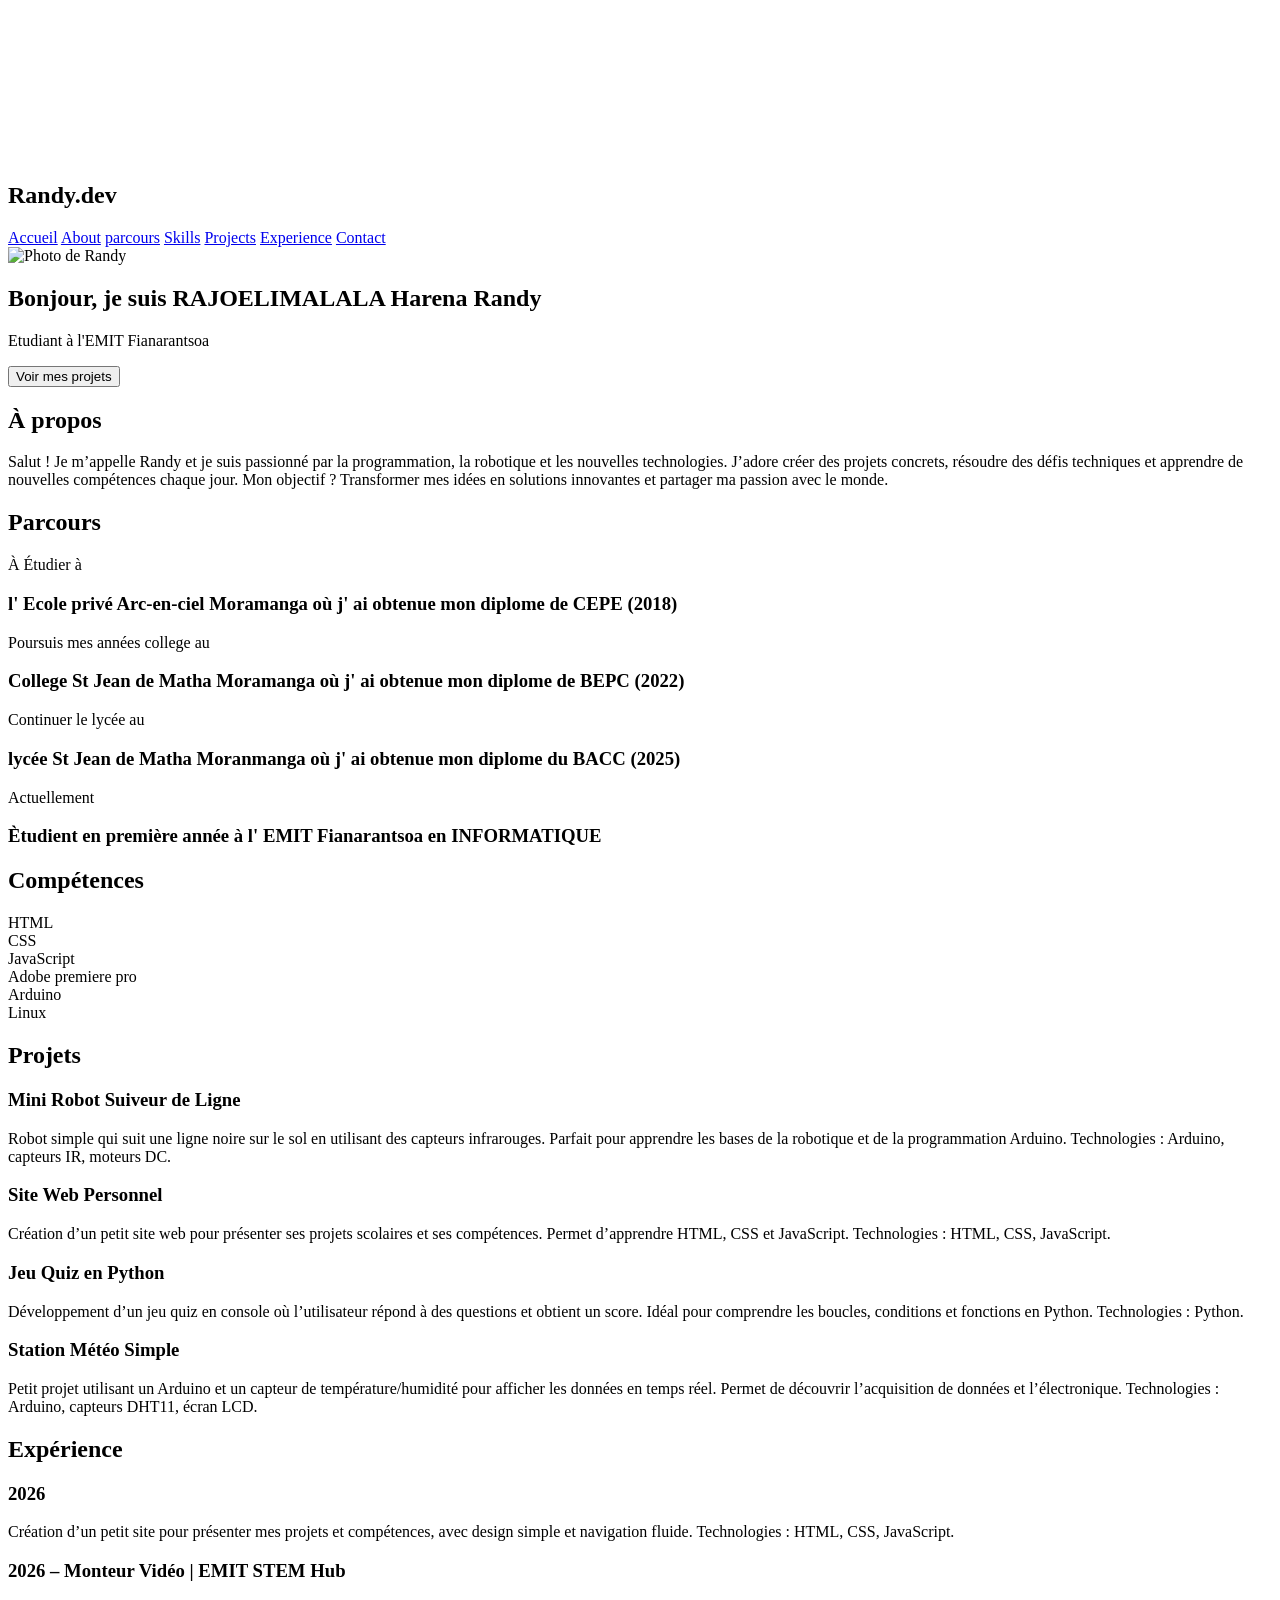
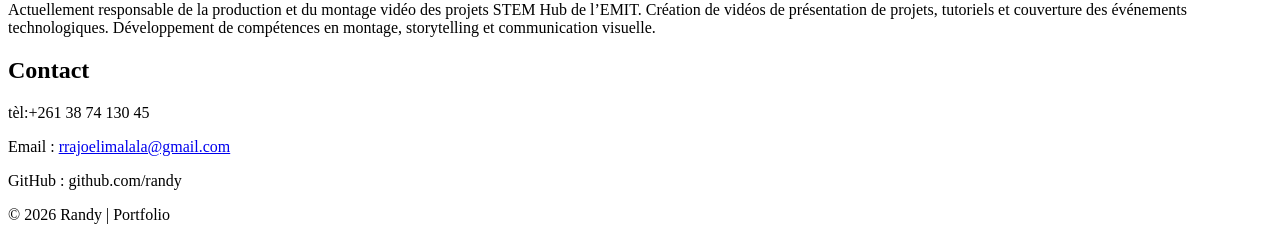
==== cv.html @ de638c17 "Add files via upload" ====
<!DOCTYPE html>
<html lang="fr">

<head>
<meta charset="UTF-8">
<meta name="viewport" content="width=device-width, initial-scale=1.0">

<title>Portfolio | Randy</title>

<link rel="stylesheet" href="pv.css">

<link href="https://fonts.googleapis.com/css2?family=Orbitron:wght@400;600&display=swap" rel="stylesheet">

</head>

<body>
  
  <canvas id="stars"></canvas>

<header>

<h2 class="logo">Randy.dev</h2>

<nav>

<a href="#home">Accueil</a>
<a href="#about">About</a>
<a href="#parcours">parcours</a>
<a href="#skills">Skills</a>
<a href="#projects">Projects</a>
<a href="#experience">Experience</a>
<a href="#contact">Contact</a>

</nav>

</header>

<section id="home" class="hero">
    <img src="/home/randy/Pictures/584092827_1876166649941016_3565369704742173397_n.jpg" alt="Photo de Randy" class="profile-photo">

<h1>Bonjour, je suis <span> RAJOELIMALALA Harena Randy</span></h1>

<p>Etudiant à l'EMIT Fianarantsoa </p>

<button onclick="scrollProjects()">Voir mes projets</button>

</section>



<section id="about" class="about">
  <h2>À propos</h2>
  <p>
    Salut ! Je m’appelle Randy et je suis passionné par la programmation, la robotique et les nouvelles technologies. 
    J’adore créer des projets concrets, résoudre des défis techniques et apprendre de nouvelles compétences chaque jour. 
    Mon objectif ? Transformer mes idées en solutions innovantes et partager ma passion avec le monde.
  </p>
 
</section>

<section id="parcours" class="parcours">
  <h2>Parcours </h2>
  <p><p>À Étudier à  <h3>l' Ecole privé Arc-en-ciel Moramanga où j' ai obtenue mon diplome de CEPE (2018)</h3>
  </p>
  <p>Poursuis mes années college au <h3>College St Jean de Matha Moramanga où j' ai obtenue mon diplome de BEPC (2022)</h3></p>
  <p>Continuer le lycée au <h3>lycée St Jean de Matha Moranmanga où j' ai obtenue mon diplome du BACC (2025) </h3></p>
  <p>Actuellement <h3>Ètudient en première année à l' EMIT Fianarantsoa en INFORMATIQUE </p></h3>


</section>

<section id="skills" class="skills">

<h2>Compétences</h2>

<div class="skills-grid">

<div class="skill">HTML</div>
<div class="skill">CSS</div>
<div class="skill">JavaScript</div>
<div class="skill">Adobe premiere pro</div>
<div class="skill">Arduino</div>
<div class="skill">Linux</div>

</div>

</section>

<section id="projects" class="projects">
<section id="projects" class="projects">

<h2>Projets</h2>

<div class="project-container">

<!-- Projet 1 -->
<div class="card">
<h3>Mini Robot Suiveur de Ligne</h3>
<p>
Robot simple qui suit une ligne noire sur le sol en utilisant des capteurs infrarouges. 
Parfait pour apprendre les bases de la robotique et de la programmation Arduino.
Technologies : Arduino, capteurs IR, moteurs DC.
</p>
</div>

<!-- Projet 2 -->
<div class="card">
<h3>Site Web Personnel</h3>
<p>
Création d’un petit site web pour présenter ses projets scolaires et ses compétences. 
Permet d’apprendre HTML, CSS et JavaScript.
Technologies : HTML, CSS, JavaScript.
</p>
</div>

<!-- Projet 3 -->
<div class="card">
<h3>Jeu Quiz en Python</h3>
<p>
Développement d’un jeu quiz en console où l’utilisateur répond à des questions et obtient un score. 
Idéal pour comprendre les boucles, conditions et fonctions en Python.
Technologies : Python.
</p>
</div>

<!-- Projet 4 -->
<div class="card">
<h3>Station Météo Simple</h3>
<p>
Petit projet utilisant un Arduino et un capteur de température/humidité pour afficher les données en temps réel. 
Permet de découvrir l’acquisition de données et l’électronique.
Technologies : Arduino, capteurs DHT11, écran LCD.
</p>
</div>


</section>
</p>

</div>



</section>

<section id="experience" class="experience">

<h2>Expérience</h2>

<div class="timeline">

<div class="timeline-item">

<h3>2026</h3>

<p>

    Création d’un petit site pour présenter mes projets et compétences, avec design simple et navigation fluide. Technologies : HTML, CSS, JavaScript.
</p>

</div>
<div class="timeline-item">
  <h3>2026 – Monteur Vidéo | EMIT STEM Hub</h3>
  <p>
    Actuellement responsable de la production et du montage vidéo des projets STEM Hub de l’EMIT. 
    Création de vidéos de présentation de projets, tutoriels et couverture des événements technologiques.
    Développement de compétences en montage, storytelling et communication visuelle.
  </p>
</div>

</div>

</section>

<section id="contact" class="contact">

<h2>Contact</h2>

<p>tèl:+261 38 74 130 45</p>

<p>Email : <a href="mailto:rrajoelimalala@gmail.com">rrajoelimalala@gmail.com</a></p>

<p>GitHub : github.com/randy</p>

</section>

<footer>

<p>© 2026 Randy | Portfolio</p>

</footer>

<script src="pv.js"></script>

</body>

</html>
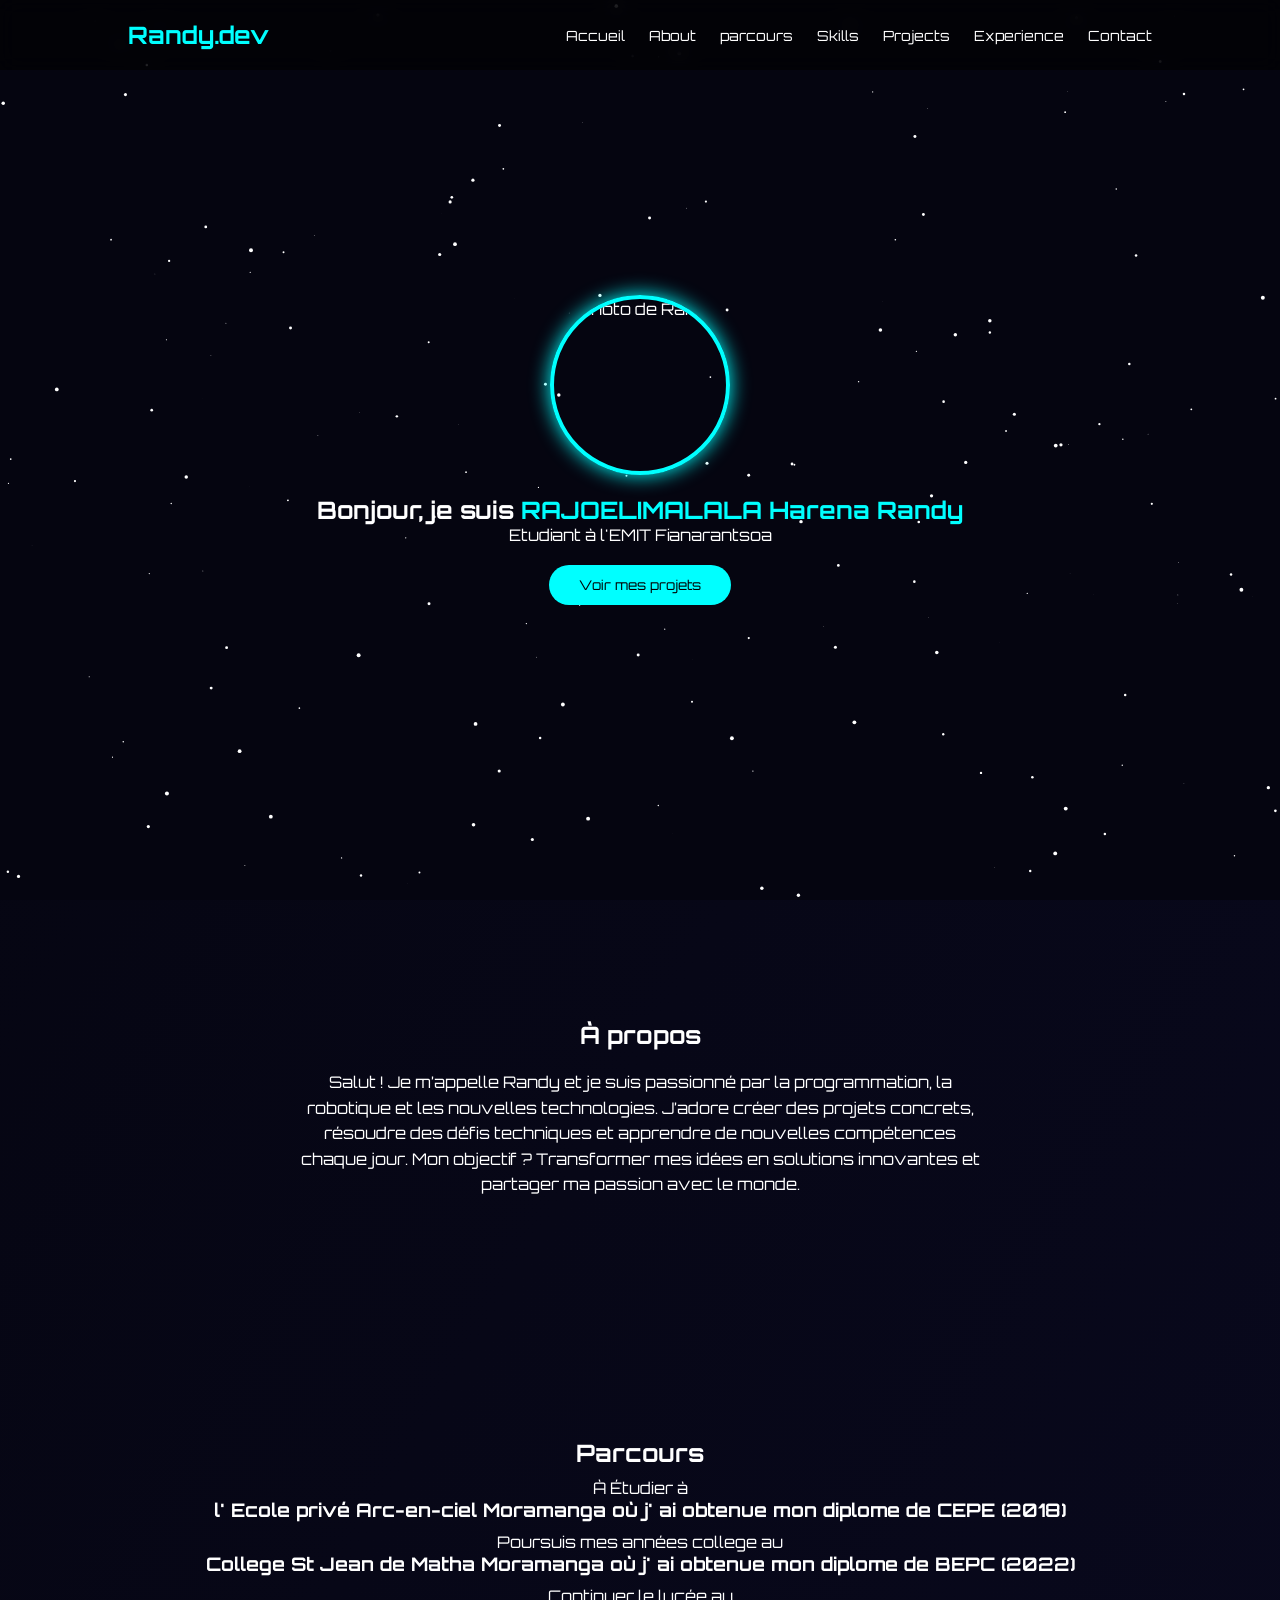
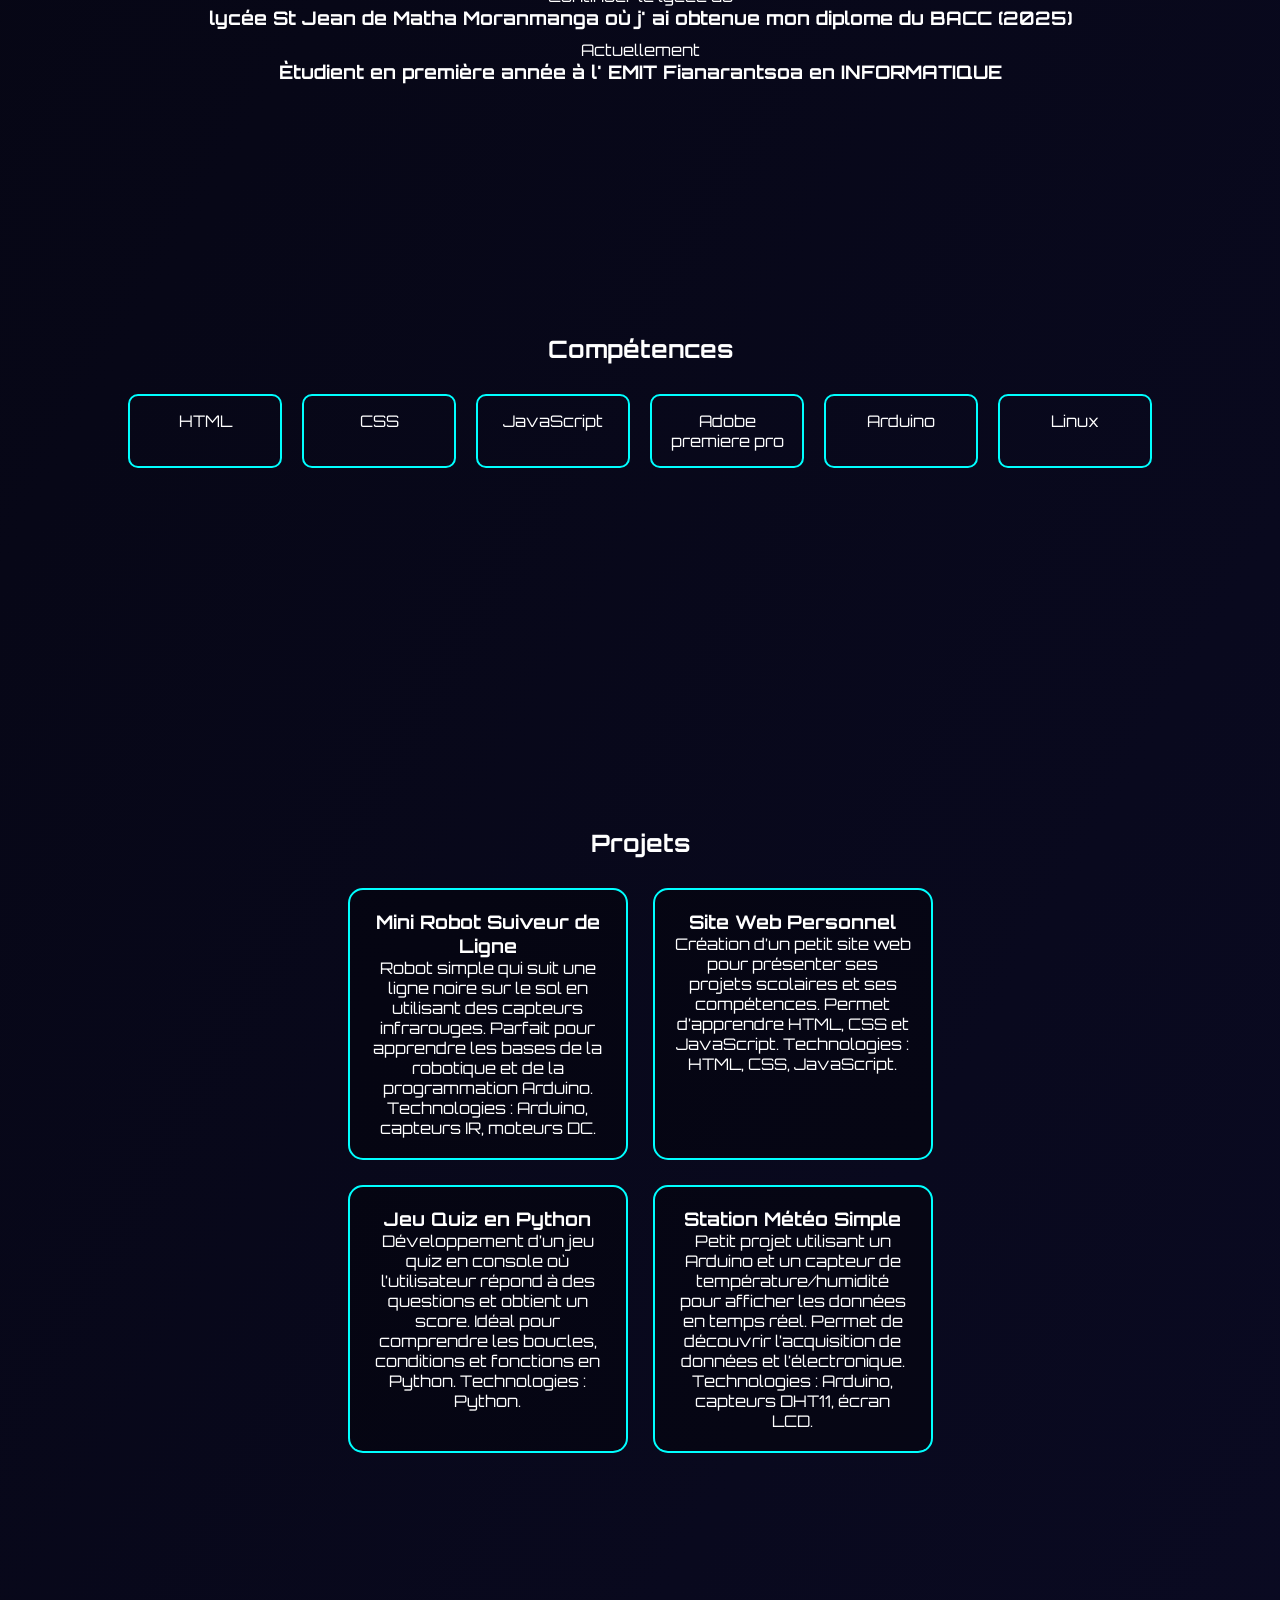
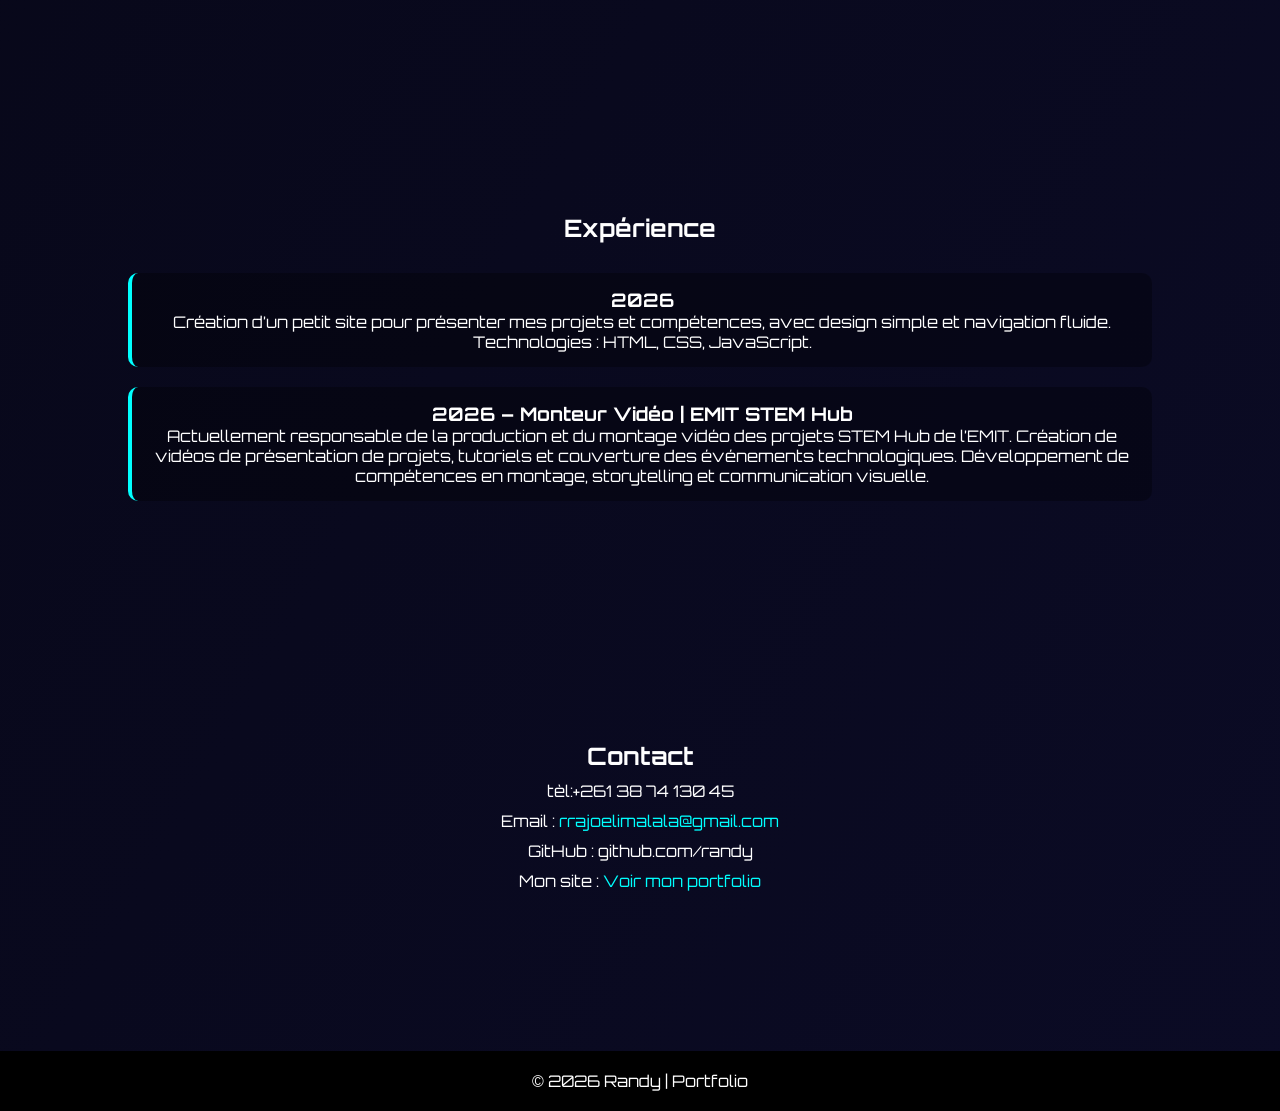
==== commit 10c036fb: "Update cv.html" ====
--- a/cv.html
+++ b/cv.html
@@ -181,7 +181,11 @@
 <p>Email : <a href="mailto:rrajoelimalala@gmail.com">rrajoelimalala@gmail.com</a></p>
 
 <p>GitHub : github.com/randy</p>
-
+<p>Mon site : 
+<a href="https://tonpseudo.github.io/portfolio" target="_blank">
+Voir mon portfolio
+</a>
+</p>
 </section>
 
 <footer>
@@ -194,4 +198,4 @@
 
 </body>
 
-</html>+</html>
--- a/pv.css
+++ b/pv.css
@@ -0,0 +1,209 @@
+*{
+margin:0;
+padding:0;
+box-sizing:border-box;
+font-family:'Orbitron', sans-serif;
+}
+
+html{
+scroll-behavior:smooth;
+}
+
+body{
+background:linear-gradient(120deg,#050510,#0b0b25);
+color:white;
+}
+
+/* HEADER */
+
+header{
+display:flex;
+justify-content:space-between;
+align-items:center;
+padding:20px 10%;
+position:fixed;
+width:100%;
+background:rgba(0,0,0,0.6);
+backdrop-filter:blur(10px);
+z-index:1000;
+}
+
+.logo{
+color:#00ffff;
+}
+
+nav a{
+margin-left:20px;
+text-decoration:none;
+color:white;
+transition:0.3s;
+font-size:14px;
+}
+
+nav a:hover{
+color:#00ffff;
+}
+
+/* HERO */
+
+.hero{
+height:100vh;
+display:flex;
+flex-direction:column;
+justify-content:center;
+align-items:center;
+text-align:center;
+padding:20px;
+}
+
+.hero span{
+color:#00ffff;
+}
+
+.profile-photo{
+width:180px;
+height:180px;
+border-radius:50%;
+object-fit:cover;
+margin-bottom:20px;
+border:4px solid #00ffff;
+box-shadow:0 0 20px #00ffff;
+}
+
+.hero button{
+margin-top:20px;
+padding:12px 30px;
+border:none;
+border-radius:20px;
+background:#00ffff;
+color:black;
+cursor:pointer;
+transition:0.3s;
+}
+
+.hero button:hover{
+background:#ff00ff;
+color:white;
+}
+
+/* SECTIONS */
+
+section{
+padding:120px 10%;
+text-align:center;
+}
+
+/* ABOUT */
+
+.about p{
+max-width:700px;
+margin:auto;
+margin-top:20px;
+line-height:1.6;
+}
+
+/* PARCOURS */
+
+.parcours p{
+margin-top:10px;
+}
+
+/* SKILLS */
+
+.skills-grid{
+display:grid;
+grid-template-columns:repeat(auto-fit,minmax(120px,1fr));
+gap:20px;
+margin-top:30px;
+}
+
+.skill{
+border:2px solid #00ffff;
+padding:15px;
+border-radius:10px;
+transition:0.3s;
+}
+
+.skill:hover{
+background:#00ffff;
+color:black;
+transform:scale(1.05);
+}
+
+/* PROJECTS */
+
+.project-container{
+display:flex;
+flex-wrap:wrap;
+justify-content:center;
+gap:25px;
+margin-top:30px;
+}
+
+.card{
+width:280px;
+padding:20px;
+border:2px solid #00ffff;
+border-radius:15px;
+background:rgba(0,0,0,0.3);
+transition:0.4s;
+}
+
+.card:hover{
+transform:scale(1.05);
+box-shadow:0 0 20px #00ffff,0 0 40px #ff00ff;
+}
+
+/* EXPERIENCE */
+
+.timeline{
+display:flex;
+flex-direction:column;
+gap:20px;
+margin-top:30px;
+}
+
+.timeline-item{
+background:rgba(0,0,0,0.3);
+border-left:4px solid #00ffff;
+padding:15px 20px;
+border-radius:10px;
+transition:0.3s;
+}
+
+.timeline-item:hover{
+transform:scale(1.02);
+box-shadow:0 0 15px #00ffff;
+}
+
+/* CONTACT */
+
+.contact p{
+margin-top:10px;
+}
+
+/* FOOTER */
+
+footer{
+text-align:center;
+padding:20px;
+background:black;
+margin-top:40px;
+}
+#stars{
+position:fixed;
+top:0;
+left:0;
+width:100%;
+height:100%;
+z-index:-1;
+background:#050510;
+}
+a {
+    color: #00ffff; /* couleur cyan futuriste */
+    text-decoration: none;
+}
+
+a:hover {
+    color: #00ff9c; /* couleur quand la souris passe dessus */
+}
